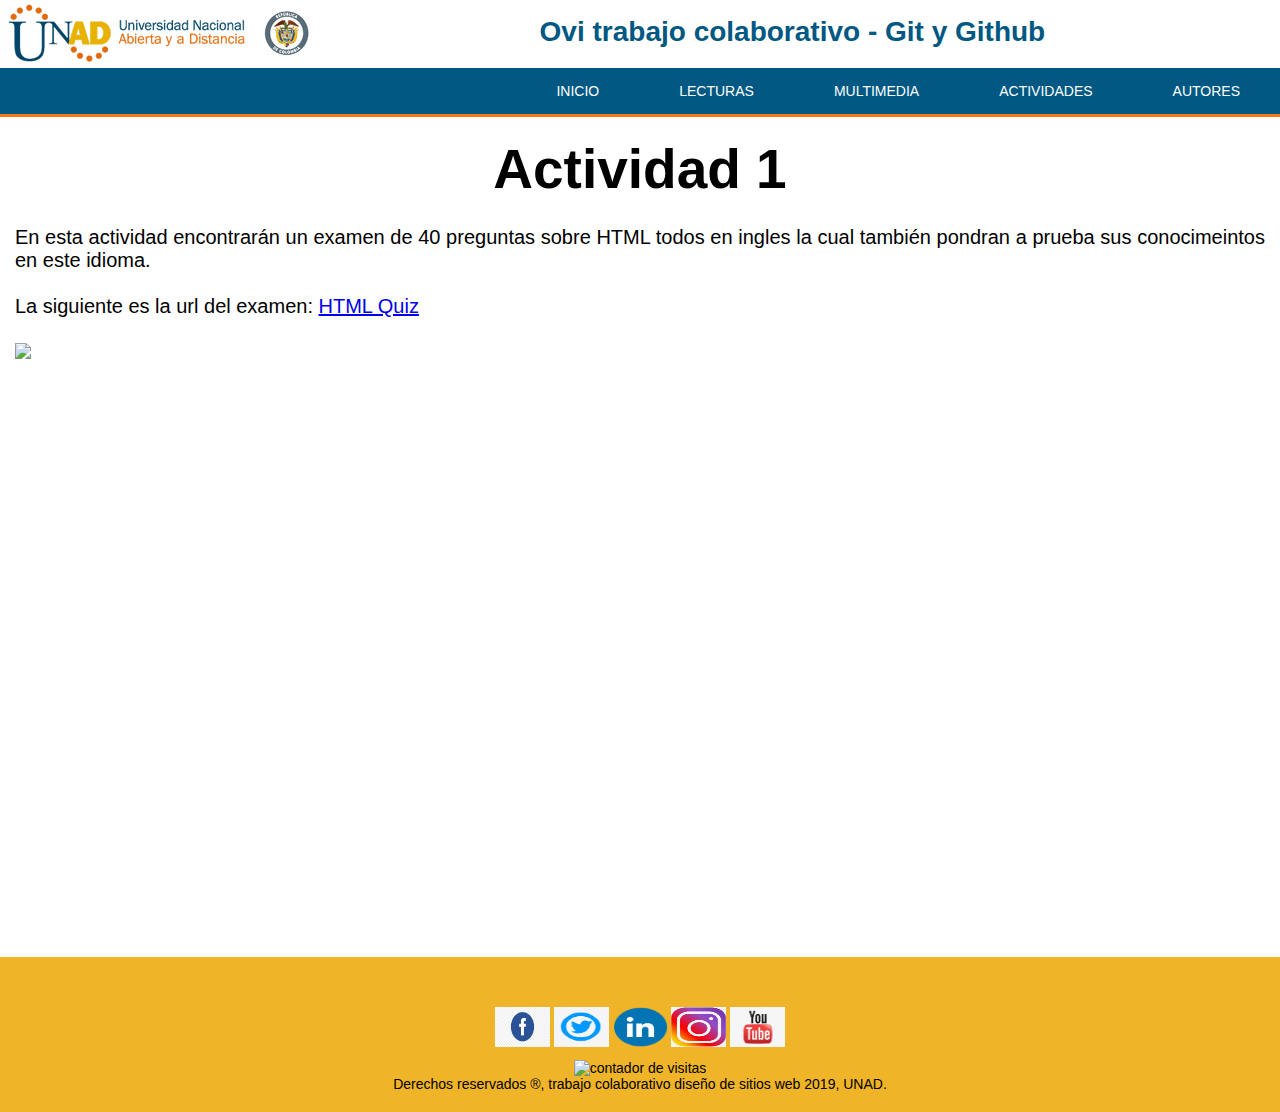
==== actividad1.html @ 23177083 "primer push" ====
<!DOCTYPE html>
<html lang="es">
<head>
    <meta charset="UTF-8">
    <meta name="viewport" content="device-width">
    <meta name="description" content="Trabajo colaborativo">
    <meta name="keywords" content="Trabajo colaborativo, diseño de sistemas">
    <link rel="stylesheet" type="text/css" href="css/estilos.css">
    <link rel="icon" type="image/jpg" href="images/UNAD.jpg">

    <title>Inicio Ovi</title>

</head>
<body>
    <header>
				<div id="ovi_logo" class="izquierda"></div>
                <h1 class="izquierda" id="titulo_logo">
                    <span >Ovi trabajo colaborativo - Git y Github
                </h1>
        <nav class="navegacion">
                
            <ul class="menu">
                <li><a href="index.html">Inicio</a></li>
                <li><a href="lecturas.html">Lecturas</a>
                    <ul class="submenu">
                        <li><a href="lectura1.html">Lectura 1</a></li>
                        <li><a href="lectura2.html">Lectura 2</a></li>
                        <li><a href="lectura3.html">Lectura 3</a></li>
                        <li><a href="lectura4.html">Lectura 4</a></li>
                        <li><a href="lectura5.html">Lectura 5</a></li>
                    </ul>
                </li>
                <li><a href="multimedia.html">Multimedia</a>
                    <ul class="submenu">
                        <li><a href="audios.html">Audios</a></li>
                        <li><a href="videos.html">Videos</a></li>
                    </ul>
                </li>
                <li><a href="actividades.html">Actividades</a>
                    <ul class="submenu">
                        <li><a href="actividad1.html">Actividad 1</a></li>
                        <li><a href="actividad2.html">Actividad 2</a></li>
                        <li><a href="actividad3.html">Actividad 3</a></li>
                    </ul>
                </li>
                <li><a href="autores.html">Autores</a></li>
            </ul>

        </nav>
    </header>
    <section id="texto">
            <h1>Actividad 1</h1>
            <p>
En esta actividad encontrarán un examen de 40 preguntas sobre HTML todos en ingles la cual también pondran a prueba sus conocimeintos en este idioma.
<br><br>
La siguiente es la url del examen: <a href="https://www.w3schools.com/quiztest/quiztest.asp?qtest=HTML" target="blank">HTML Quiz
<br><br>
<img src="images/quizthtml.png" class="imagen_logo"  >
</a>
<!--<iframe src="https://www.w3schools.com/quiztest/quiztest.asp?qtest=HTML" height="400" width="95%"></iframe>-->

            </p> 
        

    </section>

  <!--  <section id="informacion">
        <div class="contenedor">
            <form>
            </form>
    </section>-->

    <footer>
        <center>
        <section id="logos">
        <div class="contenedor">
            <div class="logo">
                <img src="images/facebook.jpg">
                <a href="https://twitter.com/UniversidadUNAD?ref_src=twsrc%5Egoogle%7Ctwcamp%5Eserp%7Ctwgr%5Eauthor" target="_blank"><img src="images/twitter.png"></a>
                <img src="images/linkedin.png">
                <img src="images/instagrama.jpg">
                <img src="images/youtube.jpg">

            </div>
        </div>
    </section>
             <center>
<img style="border: 0px solid; display: inline;" alt="contador de visitas" src="http://www.websmultimedia.com/contador-de-visitas.php?id=272931">
            </center>
        Derechos reservados ®, trabajo colaborativo diseño de sitios web 2019, UNAD.
    </footer>

</body>
</html>
---- css/estilos.css ----
* {
    padding: 0px;
    margin: 0px;
    -webkit-box-sizing: border-box;
    -moz-box-sizing: border-box;
    box-sizing: border-box;
    }
	
	
body{
    font-size: 14px;
	font-family :'Open Sans',sans-serif;
    padding: 0;
    margin: 0;
	background: white;
}
/*
estilos globales
*/
.imagen_logo{
	
	max-width: 100%;
  height: auto;
}
pre {
	
	text-align: left;
	padding: 15px;
}
.contenedor{
    width: 100%;
    margin: auto;
    overflow: hidden;
}

.boton1{
    height: 38px;
    background-color: orange;
    border: 0;
    padding-left: 20px;
    padding-right: 20px;
    color: black;
}
.izquierda{
	float: left;
}
.contenido_izq{
	width: 80%;
	float: left;
	
}
.contenido_der{
	width: 19%;
	float: left;
	margin-right: 5px;
	display: inline-block;
}

#ovi_logo{
background-image: url("../images/logoUNAD.png");
width: 322px;
    height: 63px;	
}
#titulo_logo{
	color: #005883;
    margin-top: 16px;
    margin-left: 17%;
}

/*tablas*/
table.colorAzul {
  font-family: 'Open Sans',sans-serif;
  border: 1px solid #FFFFFF;
  width: 100%;
  text-align: center;
  border-collapse: collapse;
}
table.colorAzul th{
	height: 50px;
}
table.colorAzul td, table.colorAzul th {
  border: 1px solid #FFFFFF;
  padding: 3px 2px;
}
table.colorAzul tbody td {
  font-size: 13px;
}
table.colorAzul tr:nth-child(even) {
  background: #D0E4F5;
}
table.colorAzul thead {
  background: #005883;
  border-bottom: 5px solid #FFFFFF;
}
table.colorAzul thead th {
  font-size: 17px;
  font-weight: bold;
  color: #FFFFFF;
  text-align: center;
  border-left: 2px solid #FFFFFF;
}
table.colorAzul thead th:first-child {
  border-left: none;
}

table.colorAzul tfoot {
  font-size: 14px;
  font-weight: bold;
  color: #333333;
  background: #D0E4F5;
  border-top: 3px solid #444444;
}
table.colorAzul tfoot td {
  font-size: 14px;
}
/*
Encabezado
*/
header{
    background-color: white;
    color: white;
    padding-top: 0px;
    min-height: 117px;
    border-bottom: 3px solid #F47920;

}
header a{
    text-decoration: none;
    text-transform: uppercase;
    font-size: 14px;
}
header li{
    float: left;
    display: inline;
    padding: 0 20px 0 20px;
}
header nav{
    float: right;
    margin-top: 0px;
}

/*
Cabecera con imagen
*/
#texto{
    min-height:800px;
    text-align: center;
	margin-top: -80px;
}
#texto h1{
    margin-top: 100px;
    font-size: 55px;
    margin-bottom: 10px;
}
#texto p, #texto div{
    font-size: 20px;
	text-align: justify;
	padding: 15px;
}

#informacion{
    padding: 15px;
    color: #fff;
    background: black;
}
#informacion h1{
    float: left;
    color: white;
}

#informacion form{
    float: right;
    margin-top: 05px;
}
/*
logos
*/

#logos{
    margin-top: 20px;
}

#logos .logo{
    width: 30%;
    padding: 10px;
}

#logos .logo img{
    width: 55px;
    height: 40px;
}

/*
Pie de página o footer
*/

footer{
    padding:20px;
    margin-top: 20px;
    color: black;
    background-color: #F0B429;
    text-align: center;
}




.navegacion{
    width: 100%;
    margin-top: 5px;
    background: #005883;
    color: white !important;
    }

.navegacion ul{
    list-style: none;
	float: right;
    }
.menu > li{
    /*position: relative;*/
    display: inline-block;
}
.menu > li > a{
    display: inline-block;
    padding: 15px 20px;
    color: white;
    font-family: 'Open Sans',sans-serif;
    text-decoration: none;
	transition: .3s;
}
.menu li a:hover{
    color: #005883;
    transition: all .3s;
	background-color: #fff;
}

/*
submenu
*/

.submenu{
    position: absolute;
    background: #333333;
    width:160px;
    visibility: hidden;
    opacity: 0;
    transition: opacity 1.5s;
}
.submenu li a {
    display: inline-block;
    padding: 15px;
    color: #fff;
    font-family: 'Open Sans',sans-serif;
    text-decoration: none;
}
.menu li:hover .submenu{
    visibility: visible;
    opacity: 1;
}
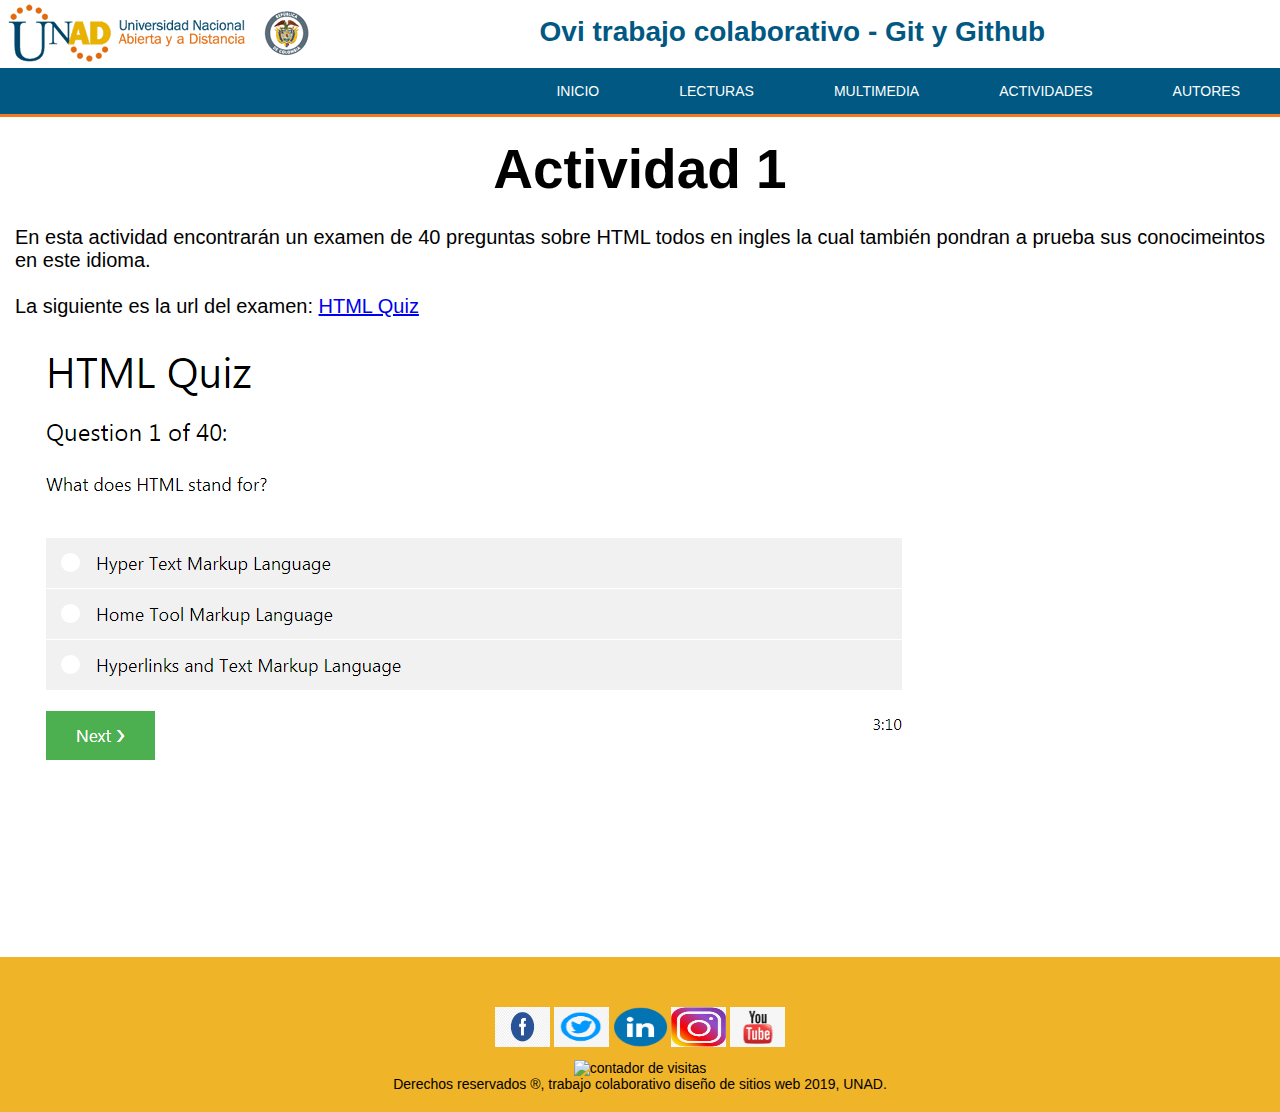
==== commit f55760cd: "LINK" ====
--- a/actividad1.html
+++ b/actividad1.html
@@ -55,7 +55,7 @@
 <br><br>
 La siguiente es la url del examen: <a href="https://www.w3schools.com/quiztest/quiztest.asp?qtest=HTML" target="blank">HTML Quiz
 <br><br>
-<img src="images/quizthtml.png" class="imagen_logo"  >
+<img src="images/quizthtml.PNG" class="imagen_logo"  >
 </a>
 <!--<iframe src="https://www.w3schools.com/quiztest/quiztest.asp?qtest=HTML" height="400" width="95%"></iframe>-->
 
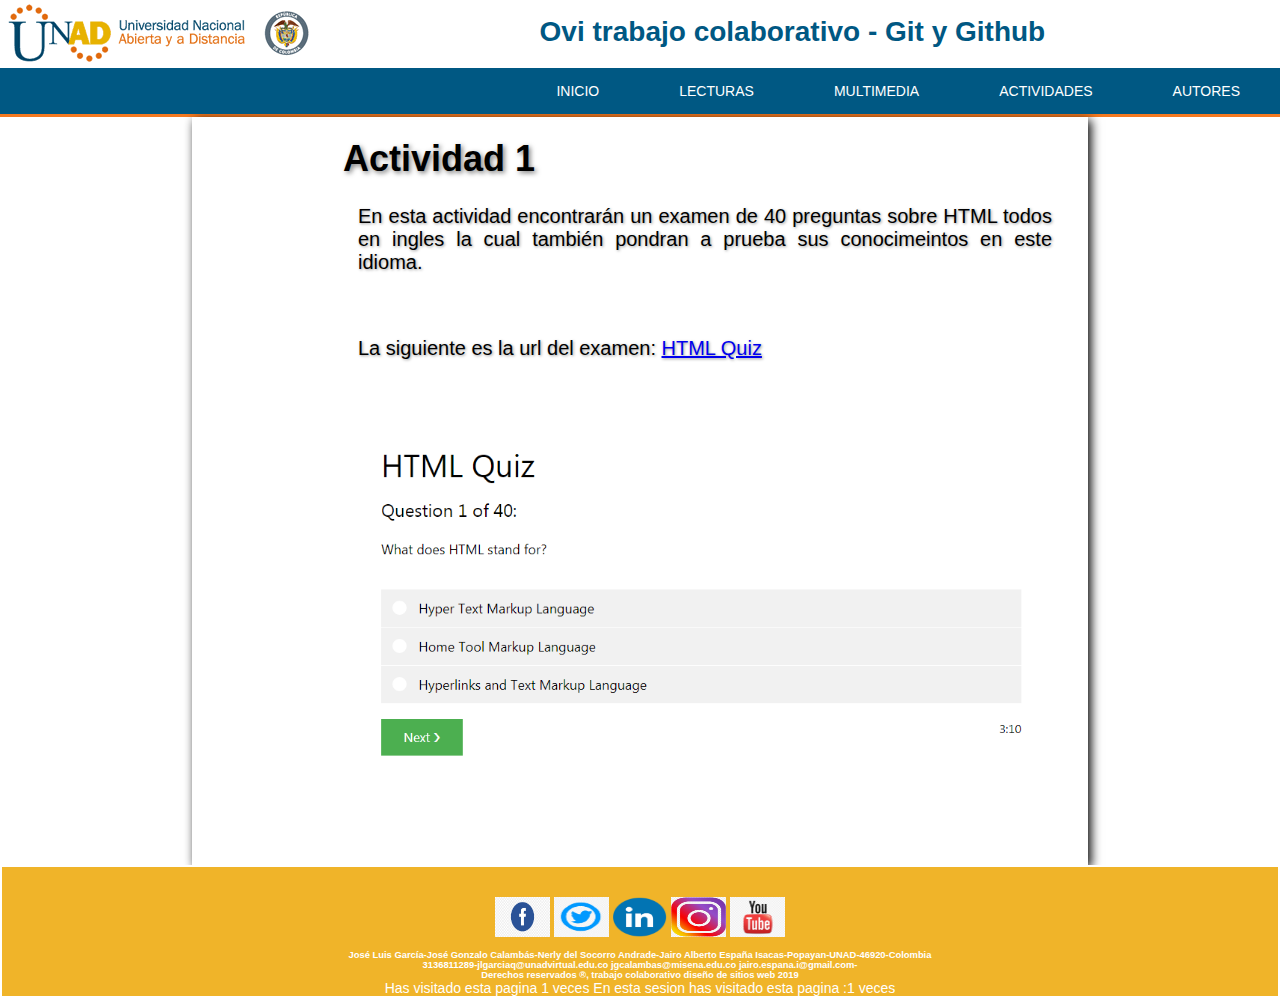
==== commit 6df0fc17: "nuevo" ====
--- a/actividad1.html
+++ b/actividad1.html
@@ -18,7 +18,7 @@
                     <span >Ovi trabajo colaborativo - Git y Github
                 </h1>
         <nav class="navegacion">
-                
+
             <ul class="menu">
                 <li><a href="index.html">Inicio</a></li>
                 <li><a href="lecturas.html">Lecturas</a>
@@ -48,21 +48,19 @@
 
         </nav>
     </header>
-    <section id="texto">
-            <h1>Actividad 1</h1>
+    <section id="texto"><article>
+            <h3>Actividad 1</h3>
             <p>
 En esta actividad encontrarán un examen de 40 preguntas sobre HTML todos en ingles la cual también pondran a prueba sus conocimeintos en este idioma.
 <br><br>
-La siguiente es la url del examen: <a href="https://www.w3schools.com/quiztest/quiztest.asp?qtest=HTML" target="blank">HTML Quiz
+<p>La siguiente es la url del examen: <a href="https://www.w3schools.com/quiztest/quiztest.asp?qtest=HTML" target="blank">HTML Quiz</p>
 <br><br>
-<img src="images/quizthtml.PNG" class="imagen_logo"  >
+<p><img src="images/quizthtml.PNG" class="imagen_logo"></p>
 </a>
 <!--<iframe src="https://www.w3schools.com/quiztest/quiztest.asp?qtest=HTML" height="400" width="95%"></iframe>-->
 
-            </p> 
-        
-
-    </section>
+</p></article>
+  </section>
 
   <!--  <section id="informacion">
         <div class="contenedor">
@@ -82,13 +80,25 @@
                 <img src="images/youtube.jpg">
 
             </div>
+        </div></center>
+    </section>
+             <!--<center>
+<img style="border: 0px solid; display: inline;" alt="contador de visitas" src="http://www.websmultimedia.com/contador-de-visitas.php?id=272931">
+</center>
+        Derechos reservados ®, trabajo colaborativo diseño de sitios web 2019, UNAD.--><h6><div class="vcard">
+          <div><span class="name">José Luis García-José Gonzalo Calambás-Nerly del Socorro Andrade-Jairo Alberto España Isacas</span>-<span class="locality">Popayan</span>-<span class="region">UNAD</span>-<span class="postal-code">46920</span>-<span class="country-name">Colombia</span></div>
+          <div><span class="tel">3136811289</span>-<span class="email">jlgarciaq@unadvirtual.edu.co jgcalambas@misena.edu.co jairo.espana.i@gmail.com</span>-<div><span>Derechos reservados ®, trabajo colaborativo diseño de sitios web 2019</div></span></div>
         </div>
-    </section>
-             <center>
-<img style="border: 0px solid; display: inline;" alt="contador de visitas" src="http://www.websmultimedia.com/contador-de-visitas.php?id=272931">
-            </center>
-        Derechos reservados ®, trabajo colaborativo diseño de sitios web 2019, UNAD.
+      </h6>
+      <script type="text/javascript">
+          if(localStorage.pagecount){localStorage.pagecount = Number(localStorage.pagecount)+1;}else{localStorage.pagecount = 1;}
+        document.write("Has visitado esta pagina "+ localStorage.pagecount  + " veces ");
+      </script>
+      <script type="text/javascript">
+          if(sessionStorage.pagecount){sessionStorage.pagecount = Number (sessionStorage.pagecount)+ 1;}else{sessionStorage.pagecount = 1;}
+        document.write("En esta sesion has visitado esta pagina :" + sessionStorage.pagecount + " veces ");
+      </script>
     </footer>
 
 </body>
-</html>+</html>
--- a/css/estilos.css
+++ b/css/estilos.css
@@ -5,8 +5,8 @@
     -moz-box-sizing: border-box;
     box-sizing: border-box;
     }
-	
-	
+
+
 body{
     font-size: 14px;
 	font-family :'Open Sans',sans-serif;
@@ -18,12 +18,12 @@
 estilos globales
 */
 .imagen_logo{
-	
+
 	max-width: 100%;
   height: auto;
 }
 pre {
-	
+
 	text-align: left;
 	padding: 15px;
 }
@@ -47,7 +47,7 @@
 .contenido_izq{
 	width: 80%;
 	float: left;
-	
+
 }
 .contenido_der{
 	width: 19%;
@@ -59,7 +59,7 @@
 #ovi_logo{
 background-image: url("../images/logoUNAD.png");
 width: 322px;
-    height: 63px;	
+    height: 63px;
 }
 #titulo_logo{
 	color: #005883;
@@ -142,20 +142,150 @@
 /*
 Cabecera con imagen
 */
-#texto{
-    min-height:800px;
-    text-align: center;
-	margin-top: -80px;
-}
+/*#texto*/{
+  /*min-height:800px;
+  text-align: center;
+  margin-top: -80px;*/
+}
+/*Se agrega estilos para el contenido de multimedia*/
+h1,h2,h3,h4,h5,h6
+{
+    font-family:bold verdana, sans-serif;
+}
+h3
+{
+    margin:10px 10px 10px 150px;
+	padding:0px;
+	font-size:36px;
+	text-shadow:2px 2px 5px rgba(0,0,0,0.5);
+	text-align:justify;
+  color: rgba(0,0,0)
+}
+h4
+{
+    margin:10px 10px 10px 150px;
+	padding:0px;
+	font-size:14px;
+	text-shadow:2px 2px 5px rgba(0,0,0,0.5);
+	text-align:justify;
+  color: rgba(0,0,0)
+}
+p
+{
+    margin:10px 10px 10px 150px;
+    font-family:bold verdana, sans-serif;
+	font-size:12px;
+	text-align:justify;
+	text-shadow:1px 1px 3px rgba(0,0,0,0.4);
+  color: rgba(0,0,0)
+}
+video
+{
+    margin:10px 10px 10px 149px;
+}
+audio
+{
+    margin:10px 10px 10px 149px;
+}
+article
+{
+  color: rgba(255,255,255,1);
+  width:70%;
+	/*background:white;*/
+	background:rgba(255,255,255,0.5);
+	margin:auto;
+	height:100%;
+  border:1px solid white;
+
+	border-radius:0px 0px 0px 0px;
+	-moz-border-radius:0px 0px 0px 0px;
+	-webkit-border-radius:0px 0px 0px 0px;
+	-o-border-radius:0px 0px 0px 0px;
+
+	box-shadow:3px 3px 10px black;
+	-moz-box-shadow:3px 3px 10px black;
+	-webkit-box-shadow:3px 3px 10px black;
+	-o-box-shadow:3px 3px 10px black;
+	padding:10px 10px 10px 0px;
+}
+#logoblender
+{
+    width:100px;
+	height:100px;
+	font-family:bold verdana, sans-serif;
+	font-size:20px;
+	color:white;
+	text-align:left;
+
+	background:url('../photo/consola.png');
+	background-size:100% 100%;
+	background-repeat:no-repeat;
+	display:box;
+  border:1px solid black;
+
+	border-radius:0px 10px 0px 10px;
+	-moz-border-radius:0px 1px 0px 10px;
+	-webkit-border-radius:0px 10px 0px 10px;
+	-o-border-radius:0px 10px 0px 10px;
+  float:left;
+	margin:10px;
+
+	position:absolute;
+}
+  #mifotoarticulo
+  {
+    width:100px;
+  	height:100px;
+  	font-family:bold verdana, sans-serif;
+  	font-size:20px;
+  	color:white;
+  	text-align:left;
+
+  	background:url('../photo/bafles.png');
+  	background-size:100% 100%;
+  	background-repeat:no-repeat;
+  	display:box;
+
+  	border:1px solid black;
+
+  	border-radius:0px 10px 0px 10px;
+  	-moz-border-radius:0px 1px 0px 10px;
+  	-webkit-border-radius:0px 10px 0px 10px;
+  	-o-border-radius:0px 10px 0px 10px;
+    float:left;
+  	margin:10px;
+
+  	position:absolute;
+}
+#contenido
+{
+    width:100%;
+	border-top:0px solid white;
+	border-right:2px solid white;
+	border-bottom: 2px solid white;
+	border-left:2px solid white;
+
+	box-shadow:0px 0px 10px white;
+	-moz-box-shadow:0px 0px 10px white;
+	-webkit-box-shadow:0px 0px 10px white;
+	-o-box-shadow:0px 0px 10px white;
+		background:rgba(255,255,255,0.5);
+  }
 #texto h1{
-    margin-top: 100px;
+    margin-top: 50px;
     font-size: 55px;
-    margin-bottom: 10px;
+    margin-bottom: 5px;
+    font-family:bold verdana, sans-serif;
+
+    text-shadow:2px 2px 5px rgba(0,0,0,0.5);
+  	text-align:center;
+    color: rgba(0,0,0)
 }
 #texto p, #texto div{
     font-size: 20px;
 	text-align: justify;
 	padding: 15px;
+
 }
 
 #informacion{
@@ -195,16 +325,31 @@
 */
 
 footer{
-    padding:20px;
+    /*padding:20px;
     margin-top: 20px;
     color: black;
     background-color: #F0B429;
-    text-align: center;
-}
-
-
-
-
+    text-align: center;*/
+  display:table;
+  margin:0px;
+	text-align:center;
+	padding:0px;
+	width:100%;
+  background-color: #F0B429;
+	border: 2px solid white;
+	/*background:rgba(0,0,0,0.5);*/
+	color:white;
+
+	/*border-radius:0px 0px 5px 35px;
+	-moz-border-radius:0px 0px 5px 35px;
+	-webkit-border-radius:0px 0px 5px 35px;
+	-o-border-radius:0px 0px 5px 35px;*/
+
+	/*box-shadow:0px 0px 10px white;
+	-moz-box-shadow:0px 0px 10px white;
+	-webkit-box-shadow:0px 0px 10px white;
+	-o-box-shadow:0px 0px 10px white;*/
+}
 .navegacion{
     width: 100%;
     margin-top: 5px;
@@ -256,4 +401,4 @@
 .menu li:hover .submenu{
     visibility: visible;
     opacity: 1;
-}+}
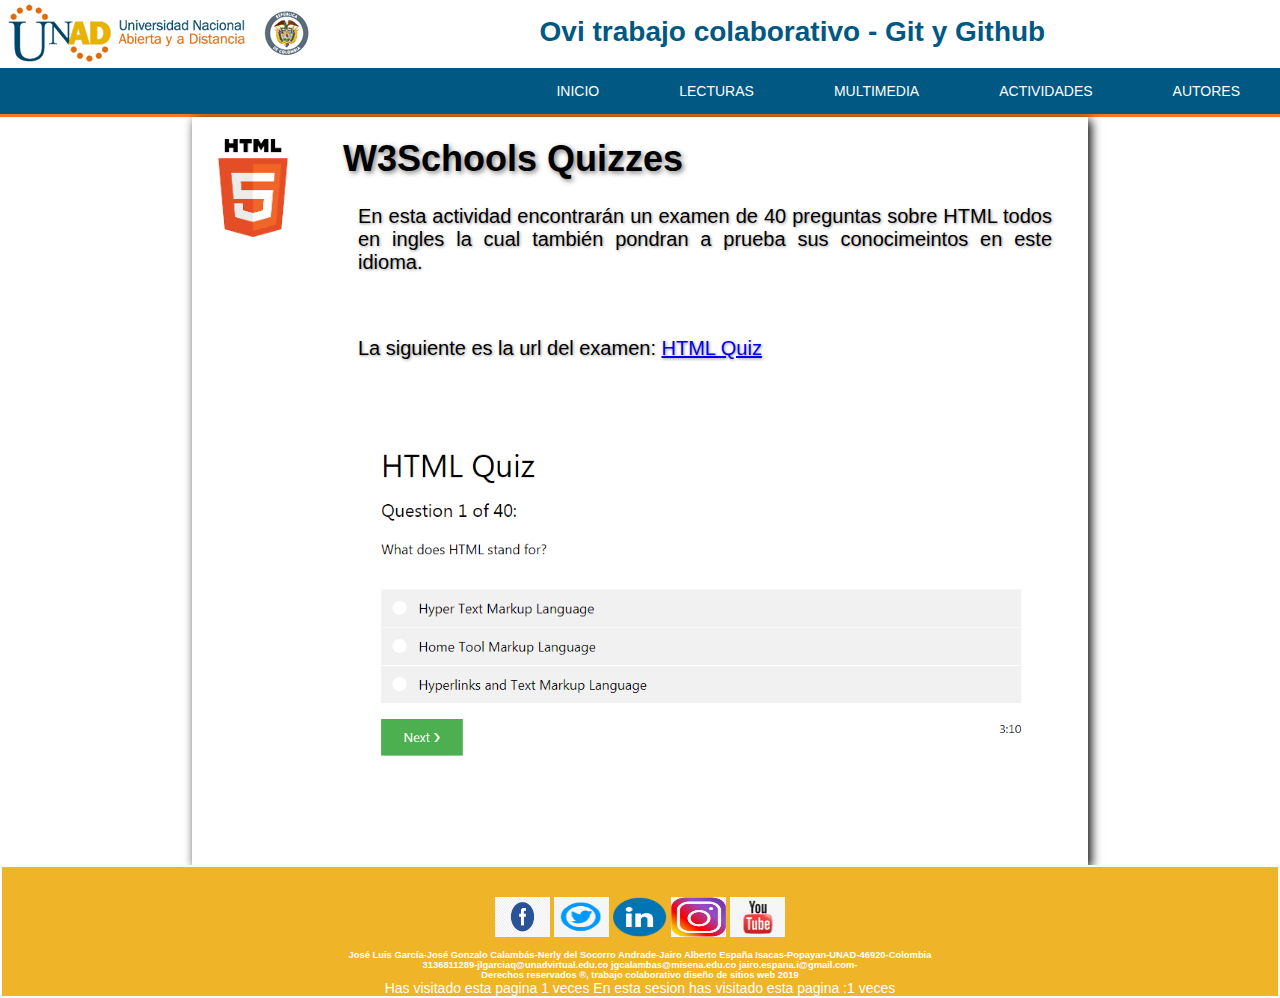
==== commit d2e21c85: "new" ====
--- a/actividad1.html
+++ b/actividad1.html
@@ -48,8 +48,8 @@
 
         </nav>
     </header>
-    <section id="texto"><article>
-            <h3>Actividad 1</h3>
+    <section id="texto"><article><div id="logohtml5"></div>
+            <h3>W3Schools Quizzes</h3>
             <p>
 En esta actividad encontrarán un examen de 40 preguntas sobre HTML todos en ingles la cual también pondran a prueba sus conocimeintos en este idioma.
 <br><br>
--- a/css/estilos.css
+++ b/css/estilos.css
@@ -210,7 +210,7 @@
 }
 #logoblender
 {
-    width:100px;
+  width:100px;
 	height:100px;
 	font-family:bold verdana, sans-serif;
 	font-size:20px;
@@ -231,6 +231,77 @@
 	margin:10px;
 
 	position:absolute;
+}
+#logohtml{
+width:100px;
+height:100px;
+font-family:bold verdana, sans-serif;
+font-size:20px;
+color:white;
+text-align:left;
+
+background:url('../images/descarga.png');
+background-size:100% 100%;
+background-repeat:no-repeat;
+display:box;
+border:1px solid white;
+
+border-radius:0px 10px 0px 10px;
+-moz-border-radius:0px 1px 0px 10px;
+-webkit-border-radius:0px 10px 0px 10px;
+-o-border-radius:0px 10px 0px 10px;
+float:left;
+margin:10px;
+
+position:absolute;
+}
+#logohtml5
+{
+  width:100px;
+  height:100px;
+  font-family:bold verdana, sans-serif;
+  font-size:20px;
+  color:white;
+  text-align:left;
+
+  background:url('../images/html.png');
+  background-size:100% 100%;
+  background-repeat:no-repeat;
+  display:box;
+  border:1px solid white;
+
+  border-radius:0px 10px 0px 10px;
+  -moz-border-radius:0px 1px 0px 10px;
+  -webkit-border-radius:0px 10px 0px 10px;
+  -o-border-radius:0px 10px 0px 10px;
+  float:left;
+  margin:10px;
+
+  position:absolute;
+}
+#logocss
+{
+  width:100px;
+  height:120px;
+  font-family:bold verdana, sans-serif;
+  font-size:20px;
+  color:white;
+  text-align:left;
+
+  background:url('../images/css.jpg');
+  background-size:100% 100%;
+  background-repeat:no-repeat;
+  display:box;
+  border:1px solid white;
+
+  border-radius:0px 10px 0px 10px;
+  -moz-border-radius:0px 1px 0px 10px;
+  -webkit-border-radius:0px 10px 0px 10px;
+  -o-border-radius:0px 10px 0px 10px;
+  float:left;
+  margin:10px;
+
+  position:absolute;
 }
   #mifotoarticulo
   {
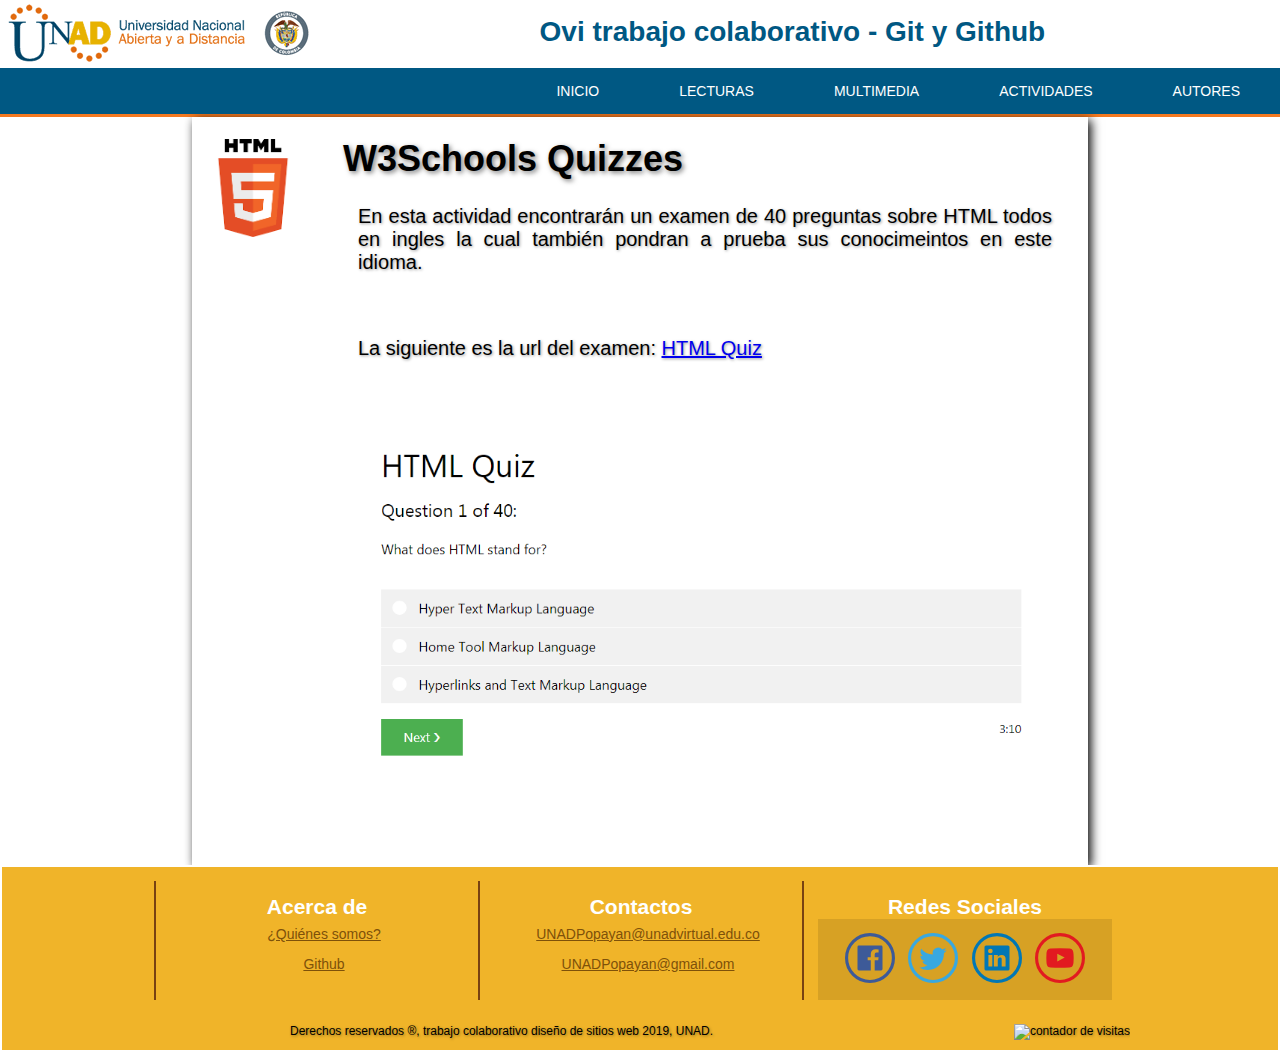
==== commit c3517c9b: "ajustes" ====
--- a/actividad1.html
+++ b/actividad1.html
@@ -67,38 +67,62 @@
             <form>
             </form>
     </section>-->
+<footer>
+        <div class="container">
+            <div class="grid-footer">
+                <div class="acercaDe">
+                    <h2>Acerca de</h2>
+                    <a href="javascript:void(0)">¿Quiénes somos?</a>
+                    <a href="javascript:void(0)">Github</a>
+                </div>
+                <div class="contactos">
+                    <h2>Contactos</h2>
+                    <a href="javascript:void(0)">UNADPopayan@unadvirtual.edu.co</a>
+                    <a href="javascript:void(0)">UNADPopayan@gmail.com</a>
+                </div>
+                <div class="redSocials">
+                    <h2>Redes Sociales</h2>
+                    <div class="iconsRedSocials">
+                        <a href="javascript:void(0)">
+                            <svg xmlns="http://www.w3.org/2000/svg" id="Layer_1" data-name="Layer 1" viewBox="0 0 128 128"><defs><style>.cls-1 {fill: none;stroke: #3d5a98;stroke-miterlimit: 10;stroke-width: 8px;}.cls-2 {fill: #3d5a98;}</style></defs>
+                                <title>Facebook</title>
+                                <circle class="cls-1" cx="64" cy="64" r="60" style="fill: none; stroke: #3d5a98; stroke-miterlimit: 10; stroke-width: 8px;"/><path class="cls-2" d="M92.47,32H35.53A3.53,3.53,0,0,0,32,35.53V92.47A3.53,3.53,0,0,0,35.53,96H66V70H58V62h8V54c0-8.27,5.23-12.33,12.61-12.33A71.64,71.64,0,0,1,86,42v8H81a4.83,4.83,0,0,0-5,5v7H86l-1,8H76V96H92.47A3.53,3.53,0,0,0,96,92.47V35.53A3.53,3.53,0,0,0,92.47,32Z" style="fill: #3d5a98;" />
+                            </svg>
+                        </a>
+                        <a href="https://twitter.com/UniversidadUNAD?ref_src=twsrc%5Egoogle%7Ctwcamp%5Eserp%7Ctwgr%5Eauthor" target="_bank">
+                            <svg xmlns="http://www.w3.org/2000/svg" id="Layer_1" data-name="Layer 1" viewBox="0 0 128 128"><defs><style>.cls-1 {fill: none;stroke: #38a8e0;stroke-miterlimit: 10;stroke-width: 8px;}.cls-2 {fill: #38a8e0;}</style></defs>
+                                <title>Twitter</title>
+                                <circle class="cls-1" cx="64" cy="64" r="60" style="fill: none; stroke: #38a8e0; stroke-miterlimit: 10; stroke-width: 8px;"/><path class="cls-2" d="M99,44.29a28.71,28.71,0,0,1-8.25,2.26,14.4,14.4,0,0,0,6.31-7.95,28.75,28.75,0,0,1-9.12,3.48,14.37,14.37,0,0,0-24.47,13.1,40.77,40.77,0,0,1-29.6-15,14.38,14.38,0,0,0,4.44,19.17,14.3,14.3,0,0,1-6.5-1.8c0,.06,0,.12,0,.18A14.37,14.37,0,0,0,43.33,71.82a14.39,14.39,0,0,1-6.49.25A14.38,14.38,0,0,0,50.26,82a28.81,28.81,0,0,1-17.84,6.15A29.14,29.14,0,0,1,29,88a40.65,40.65,0,0,0,22,6.45c26.42,0,40.86-21.88,40.86-40.86q0-.93,0-1.86A29.18,29.18,0,0,0,99,44.29Z" style="fill: #38a8e0;" />
+                            </svg>
+                        </a>
+                        <a href="javascript:void(0)">
+                            <svg xmlns="http://www.w3.org/2000/svg" id="Layer_1" data-name="Layer 1" viewBox="0 0 128 128"><defs><style>.cls-1{fill:none;stroke:#0177b5;stroke-miterlimit:10;stroke-width:8px;}.cls-2{fill:#0177b5;}</style></defs>
+                                <title>InLinked</title>
+                                <circle class="cls-1" cx="64" cy="64" r="60" style="fill: none; stroke: #0177b5; stroke-miterlimit: 10; stroke-width: 8px;"/><path class="cls-2" d="M92,32H36a4,4,0,0,0-4,4V92a4,4,0,0,0,4,4H92a4,4,0,0,0,4-4V36A4,4,0,0,0,92,32ZM52,86H42V56H52ZM47,52a6,6,0,1,1,6-6A6,6,0,0,1,47,52ZM86,86H76V66c0-1.66-2.24-3-5-3-4,0-5,5.34-5,7V86H56V56H66v7c0-5,4.48-7,10-7A10,10,0,0,1,86,66Z" style="fill: #0177b5;"/>
+                            </svg>
+                        </a>
+                        <a href="javascript:void(0)">
+                            <svg xmlns="http://www.w3.org/2000/svg" id="Layer_1" data-name="Layer 1" viewBox="0 0 128 128"><defs><style>.cls-1{fill:none;stroke:#e21a20;stroke-miterlimit:10;stroke-width:8px;}.cls-2{fill:#e21a20;fill-rule:evenodd;}</style></defs>
+                                <title>YouTube</title>
+                                <circle class="cls-1" cx="64" cy="64" r="60" style="fill: none; stroke: #e21a20; stroke-miterlimit: 10; stroke-width: 8px;"/><path class="cls-2" d="M98.62,53.92c-.49-6.75-1.72-13.72-10.35-14.23a426.5,426.5,0,0,0-48.55,0c-8.63.5-9.86,7.48-10.35,14.23a135,135,0,0,0,0,20.16c.49,6.75,1.72,13.72,10.35,14.23a426.5,426.5,0,0,0,48.55,0c8.63-.5,9.86-7.48,10.35-14.23A135,135,0,0,0,98.62,53.92ZM57,73V53L76,63Z" style="fill: #e21a20; fill-rule: evenodd;"/>
+                            </svg>
+                        </a>
+                        <!-- <a href="javascript:void(0)">
+                            <svg xmlns="http://www.w3.org/2000/svg" id="Layer_1" data-name="Layer 1" viewBox="0 0 128 128"><defs><style>.cls-1{fill:none;}.cls-2{clip-path:url(#clip-path);}.cls-3{fill:url(#radial-gradient);}.cls-4{clip-path:url(#clip-path-2);}.cls-5{fill:url(#radial-gradient-2);}.cls-6{clip-path:url(#clip-path-3);}.cls-7{clip-path:url(#clip-path-4);}.cls-8{clip-path:url(#clip-path-5);}.cls-9{fill:url(#radial-gradient-5);}.cls-10{clip-path:url(#clip-path-6);}.cls-11{fill:url(#radial-gradient-6);}</style><clipPath id="clip-path"><circle class="cls-1" cx="64" cy="-99" r="64" style="fill: none;"/></clipPath><radialGradient id="radial-gradient" cx="27.5" cy="-41.5" r="137.5" gradientUnits="userSpaceOnUse"><stop offset="0" stop-color="#ffd676"/><stop offset="0.25" stop-color="#f2a454"/><stop offset="0.38" stop-color="#f05c3c"/><stop offset="0.7" stop-color="#c22f86"/><stop offset="0.96" stop-color="#6666ad"/><stop offset="0.99" stop-color="#5c6cb2"/></radialGradient><clipPath id="clip-path-2"><path class="cls-1" d="M64,128a64,64,0,1,1,64-64A64.07,64.07,0,0,1,64,128ZM64,8a56,56,0,1,0,56,56A56.06,56.06,0,0,0,64,8Z" style="fill: none;"/></clipPath><radialGradient id="radial-gradient-2" cx="27.5" cy="121.5" r="148.5" xlink:href="#radial-gradient"/><clipPath id="clip-path-3"><path class="cls-1" d="M64,48A16,16,0,1,0,80,64,16,16,0,0,0,64,48Zm0,24a8,8,0,1,1,8-8A8,8,0,0,1,64,72Z" style="fill: none;"/></clipPath><clipPath id="clip-path-4"><path class="cls-1" d="M84,100H44A16,16,0,0,1,28,84V44A16,16,0,0,1,44,28H84a16,16,0,0,1,16,16V84A16,16,0,0,1,84,100ZM44,36a8,8,0,0,0-8,8V84a8,8,0,0,0,8,8H84a8,8,0,0,0,8-8V44a8,8,0,0,0-8-8Z" style="fill: none;"/></clipPath><clipPath id="clip-path-5"><circle class="cls-1" cx="82" cy="46" r="5" style="fill: none;"/></clipPath><radialGradient id="radial-gradient-5" cx="13.87" cy="140.38" r="185.63" xlink:href="#radial-gradient"/><clipPath id="clip-path-6"><circle class="cls-1" cx="82" cy="-280" r="5" style="fill: none;"/></clipPath><radialGradient id="radial-gradient-6" cx="13.87" cy="-185.62" r="185.63" xlink:href="#radial-gradient"/></defs>
+                                <title>Instagram</title>
+                                <g class="cls-2" style="clip-path: url(#clip-path);"><circle class="cls-3" cx="27.5" cy="-41.5" r="137.5" style="fill: url(#radial-gradient);"/></g><g class="cls-4" style="clip-path: url(#clip-path-2);"><circle class="cls-5" cx="27.5" cy="121.5" r="148.5" style="fill: url(#radial-gradient-2);"/></g><g class="cls-6" style="clip-path: url(#clip-path-3);"><circle class="cls-5" cx="27.5" cy="121.5" r="148.5" style="fill: url(#radial-gradient-2);"/></g><g class="cls-7" style="clip-path: url(#clip-path-4);"><circle class="cls-5" cx="27.5" cy="121.5" r="148.5" style="fill: url(#radial-gradient-2);"/></g><g class="cls-8" style="clip-path: url(#clip-path-5);"><circle class="cls-9" cx="13.87" cy="140.38" r="185.63" style="fill: url(#radial-gradient-5);"/></g><g class="cls-10" style="clip-path: url(#clip-path-6);"><circle class="cls-11" cx="13.87" cy="-185.62" r="185.63" style="fill: url(#radial-gradient-6);"/></g>
+                            </svg>
+                        </a> -->
+                    </div>  
+                </div>
+            </div>
+            <div class="copyright-visitas">
+                <p>Derechos reservados ®, trabajo colaborativo diseño de sitios web 2019, UNAD.</p>
+                <p><img style="border: 0px solid; display: inline;" alt="contador de visitas" src="http://www.websmultimedia.com/contador-de-visitas.php?id=272931"></pt>
+            </div>
+        </div>
+    </footer>
 
-    <footer>
-        <center>
-        <section id="logos">
-        <div class="contenedor">
-            <div class="logo">
-                <img src="images/facebook.jpg">
-                <a href="https://twitter.com/UniversidadUNAD?ref_src=twsrc%5Egoogle%7Ctwcamp%5Eserp%7Ctwgr%5Eauthor" target="_blank"><img src="images/twitter.png"></a>
-                <img src="images/linkedin.png">
-                <img src="images/instagrama.jpg">
-                <img src="images/youtube.jpg">
-
-            </div>
-        </div></center>
-    </section>
-             <!--<center>
-<img style="border: 0px solid; display: inline;" alt="contador de visitas" src="http://www.websmultimedia.com/contador-de-visitas.php?id=272931">
-</center>
-        Derechos reservados ®, trabajo colaborativo diseño de sitios web 2019, UNAD.--><h6><div class="vcard">
-          <div><span class="name">José Luis García-José Gonzalo Calambás-Nerly del Socorro Andrade-Jairo Alberto España Isacas</span>-<span class="locality">Popayan</span>-<span class="region">UNAD</span>-<span class="postal-code">46920</span>-<span class="country-name">Colombia</span></div>
-          <div><span class="tel">3136811289</span>-<span class="email">jlgarciaq@unadvirtual.edu.co jgcalambas@misena.edu.co jairo.espana.i@gmail.com</span>-<div><span>Derechos reservados ®, trabajo colaborativo diseño de sitios web 2019</div></span></div>
-        </div>
-      </h6>
-      <script type="text/javascript">
-          if(localStorage.pagecount){localStorage.pagecount = Number(localStorage.pagecount)+1;}else{localStorage.pagecount = 1;}
-        document.write("Has visitado esta pagina "+ localStorage.pagecount  + " veces ");
-      </script>
-      <script type="text/javascript">
-          if(sessionStorage.pagecount){sessionStorage.pagecount = Number (sessionStorage.pagecount)+ 1;}else{sessionStorage.pagecount = 1;}
-        document.write("En esta sesion has visitado esta pagina :" + sessionStorage.pagecount + " veces ");
-      </script>
-    </footer>
 
 </body>
 </html>
--- a/css/estilos.css
+++ b/css/estilos.css
@@ -48,6 +48,9 @@
 	width: 80%;
 	float: left;
 
+}
+.contenido_izq article{
+	    width: 90%;
 }
 .contenido_der{
 	width: 19%;
@@ -189,7 +192,7 @@
 }
 article
 {
-  color: rgba(255,255,255,1);
+  color: rgba(0,0,0,1);
   width:70%;
 	/*background:white;*/
 	background:rgba(255,255,255,0.5);
@@ -217,7 +220,7 @@
 	color:white;
 	text-align:left;
 
-	background:url('../photo/consola.png');
+	background:url('../images/logoblender.png');
 	background-size:100% 100%;
 	background-repeat:no-repeat;
 	display:box;
@@ -312,7 +315,7 @@
   	color:white;
   	text-align:left;
 
-  	background:url('../photo/bafles.png');
+  	background:url('../images/logobafles.jpg');
   	background-size:100% 100%;
   	background-repeat:no-repeat;
   	display:box;
@@ -394,6 +397,132 @@
 /*
 Pie de página o footer
 */
+
+
+/* global */
+.grid-footer .acercaDe,
+.grid-footer .contactos,
+.grid-footer .redSocials {
+    padding: 1em 1em 0 1em;
+    border-left: 2px solid #784212
+}
+
+.grid-footer .acercaDe a,
+.grid-footer .contactos a {
+    color: #7E5109;
+    display: block;
+    padding: .5em 0 .5em 1em 
+}
+
+.redSocials h2,
+.contactos h2,
+.acercaDe h2 { display: block }
+
+.content-left,
+.content-full,
+.content-right { margin: 1em }
+
+.container .grid-container .content-left h1,
+.container .grid-container .content-left h4,
+.container .grid-container .content-left p,
+.container .grid-container .content-left ul {
+    margin: 1em 0;
+} .container .grid-container .content-left p {
+    margin-left: 1em;
+}
+.container .grid-container .content-full h1,
+.container .grid-container .content-full h4,
+.container .grid-container .content-full p,
+.container .grid-container .content-full ul {
+    margin: 1em 0;
+} .container .grid-container .content-full p {
+    margin-left: 1em;
+}
+.container .grid-container .content-left ul li {
+    margin-left: 1em;
+    margin-bottom: 1em;
+}
+/* /global */
+
+/* footer */
+footer {
+    /* padding:20px; */
+    color: #784212;
+    background-color: #F0B429;
+}
+/* /footer */
+
+/* container */
+.container {
+    width: 90%;
+    max-width: 1000px;
+    margin: auto;
+}
+/* /container */
+
+/* grid-container */
+.grid-container {
+    display: flex;
+    width: 100%;
+    flex-direction: row;
+}
+/* /grid-container */
+
+/* container-left */
+.content-left { width: 70% }
+/* /container-left */
+
+/* container-full */
+.content-full { width: 100% }
+/* /container-full */
+
+/* container-right */
+.content-right { width: 30% }
+.widget-twitter { position: sticky; top: 1em }
+/* /container-right */
+
+/* grid-footer */
+.grid-footer {
+    display: grid;
+    grid-template-columns: 1fr 1fr 1fr;
+    grid-template-rows: auto;
+    padding: 1em
+}
+/* /grid-footer */
+
+/* redes sociales */
+.redSocials .iconsRedSocials {
+    background: rgba(0, 0, 0, .1);
+    display: flex;
+    justify-content: space-evenly;
+    padding: 1em;
+}
+.redSocials .iconsRedSocials a svg {
+    width: 100%;
+    height: 50px;
+}
+/* /redes sociales */
+
+/* acerca de */
+.grid-footer .acercaDe {
+    display: flex;
+    flex-direction: column;
+}
+/* /acerca de */
+
+/* copyright-visitas */
+.copyright-visitas {
+    display: flex;
+    justify-content: space-between;
+    
+}
+/* /copyright-visitas */
+
+/* responsive-table */
+.responsive-table {
+    width: 100%;
+    overflow: auto;
+}
 
 footer{
     /*padding:20px;
